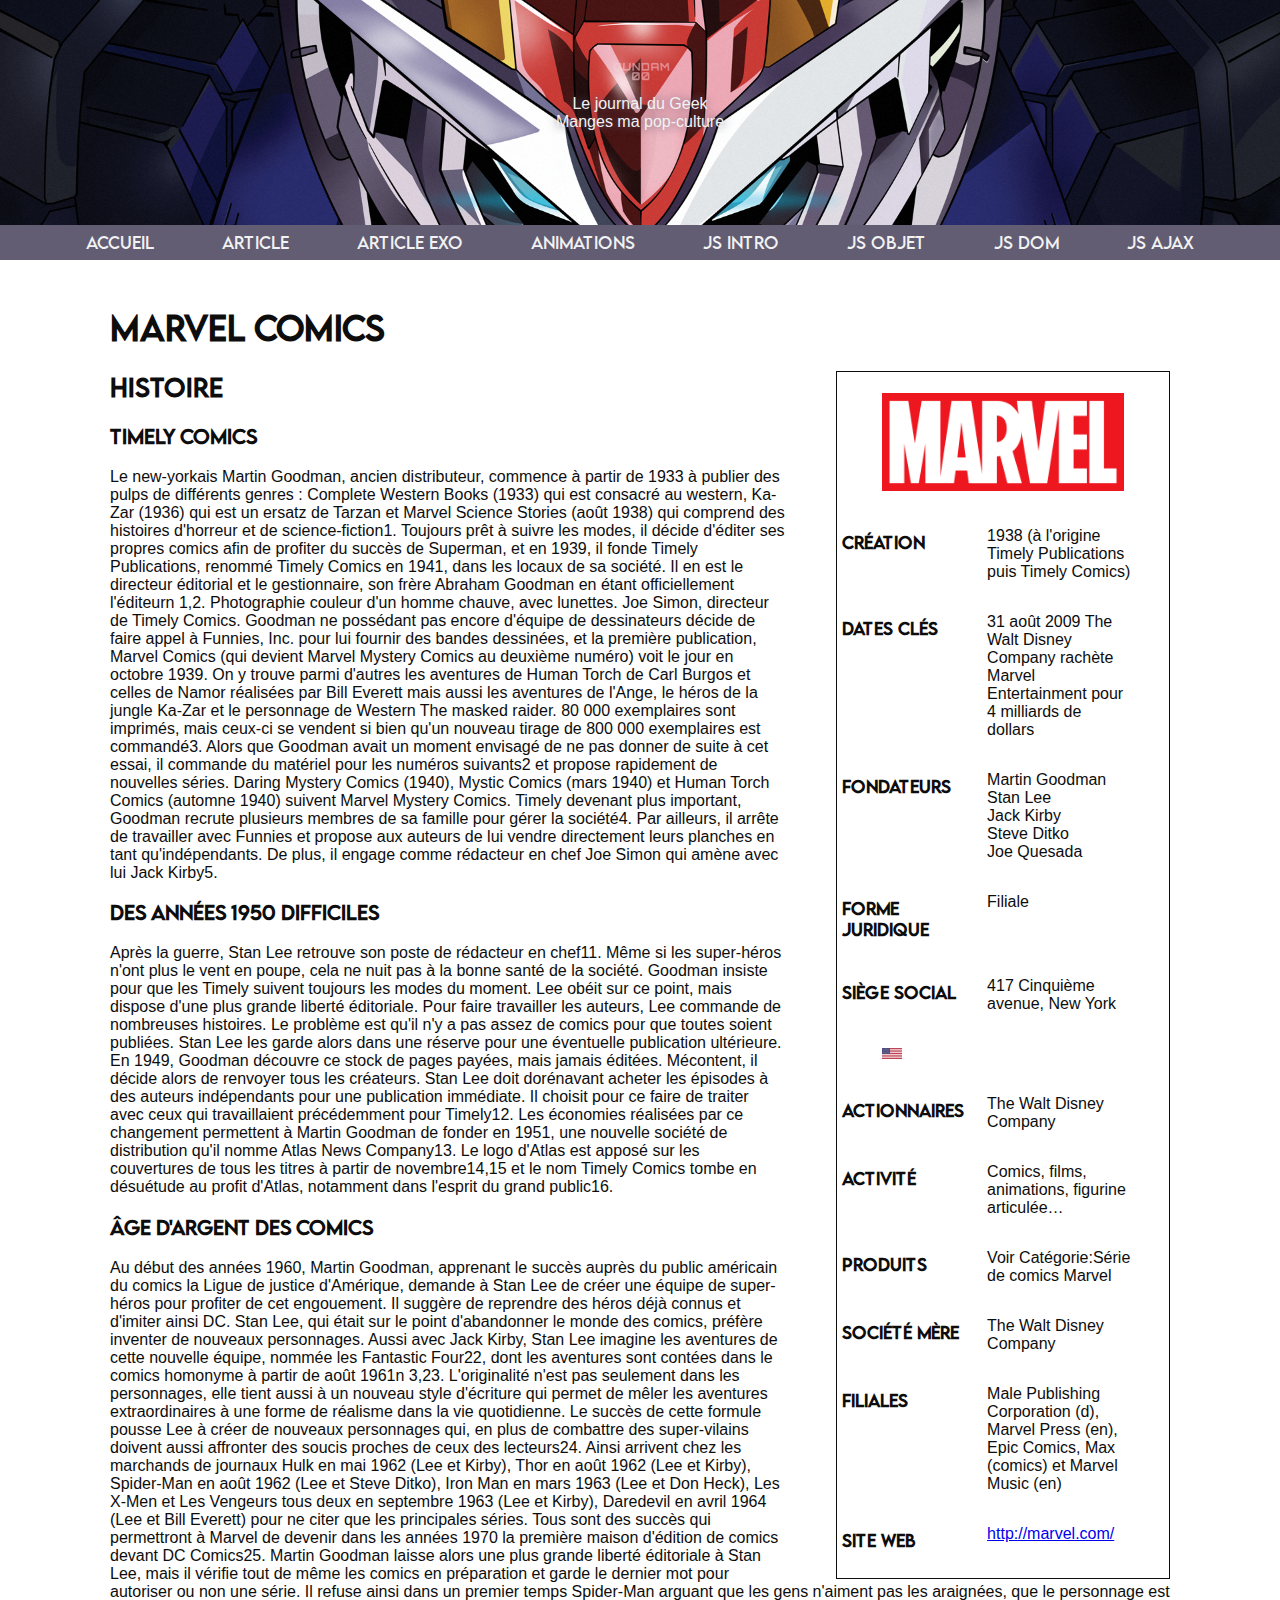
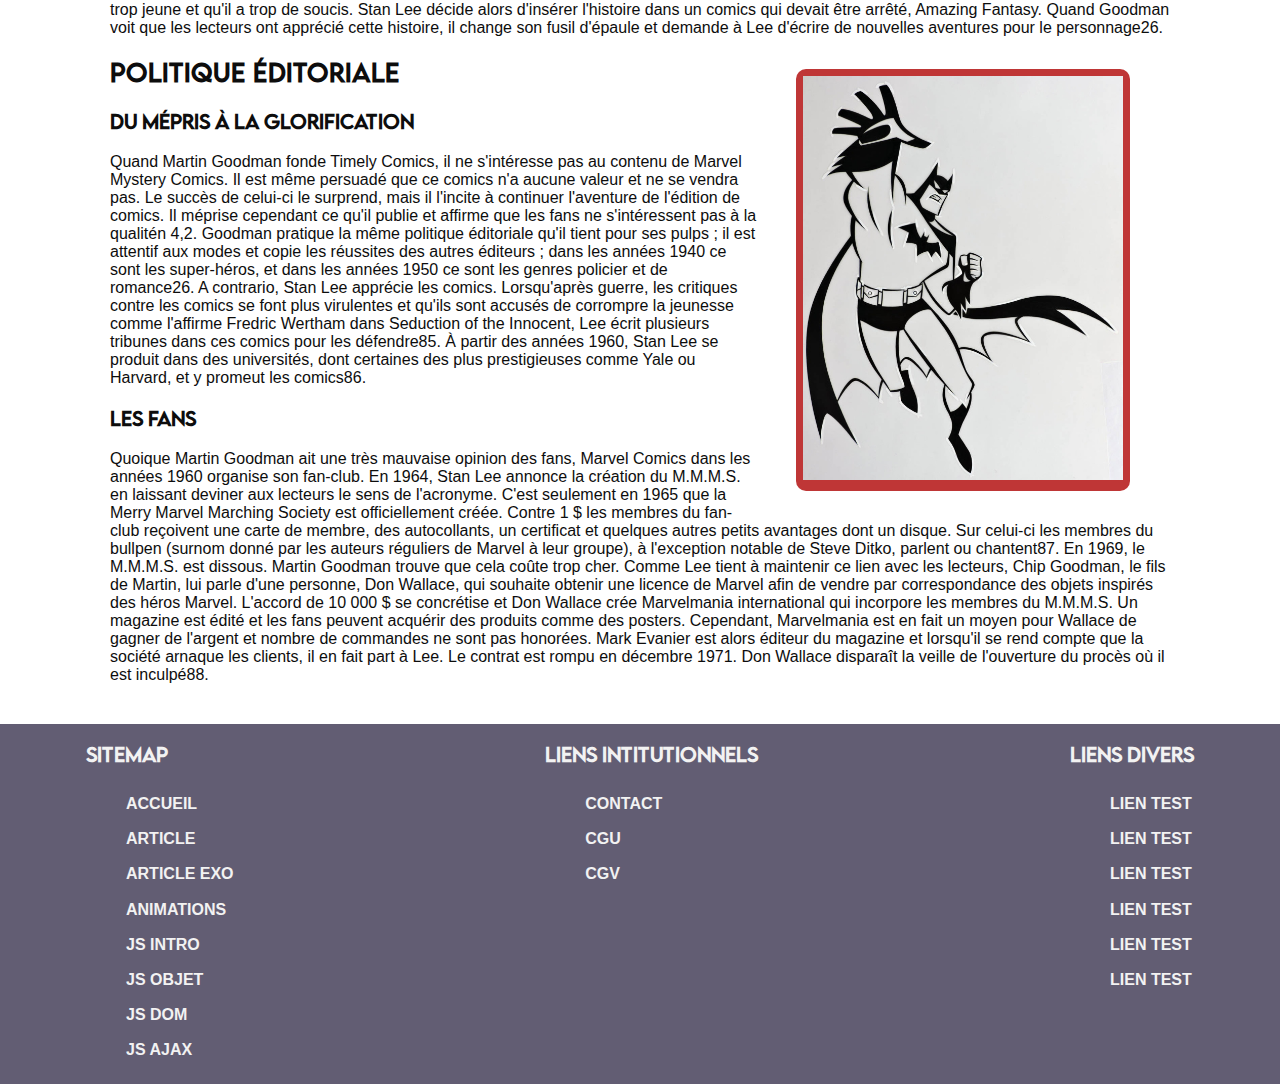
==== article-exo.html @ d9d98804 "exo article correction-proposée 2" ====
<!DOCTYPE html>
<html lang="fr">

<head>
    <meta charset="UTF-8" />
    <meta name="viewport" content="width=device-width, initial-scale=1.0" />
    <meta name="description" content="Site de la formation webmaster avancé" />
    <title>Journal du geek</title>
    <link rel="stylesheet" href="./css/style-exo.css" />
</head>

<body>
    <header>
        <div>
            <p>Le journal du Geek</p>
            <p>Manges ma pop-culture</p>
        </div>
    </header>
    <nav>
        <ul>
            <li><a href="./index.html" title="lien vers Accueil">Accueil</a></li>
            <li><a href="./article.html" title="lien vers article">Article</a></li>
            <li><a href="./article-exo.html" title="lien vers article">Article exo</a></li>
            <li><a href="./animations.html" title="lien vers animations">Animations</a></li>
            <li><a href="./javascript.html" title="lien vers js intro">JS Intro</a></li>
            <li><a href="./js-object.html" title="lien vers js objet">JS Objet</a></li>
            <li><a href="./js-dom.html" title="lien vers js dom">JS DOM</a></li>
            <li><a href="./js-ajax.html" title="lien vers js ajax">JS Ajax</a></li>
        </ul>
    </nav>
    <main>


        <article class="article">
            <header>
                <h1>Marvel Comics
                </h1>
            </header>
            <main>



                <aside class="right">
                    <figure>
                        <img src="./images/Marvel_Logo.svg.png" title="logo marvel" />
                    </figure>
                    <h4>Création</h4>
                    <p> 1938 (à l'origine Timely Publications puis Timely Comics)</p>
                    <h4>Dates clés</h4>
                    <p>31 août 2009 The Walt Disney Company rachète Marvel Entertainment pour 4 milliards de dollars</p>
                    <h4>Fondateurs</h4>
                    <p>Martin Goodman<br />Stan Lee<br /> Jack Kirby<br />Steve Ditko<br />Joe Quesada</p>
                    <h4>Forme juridique</h4>
                    <p>Filiale</p>
                    <h4>Siège social</h4>
                    <p>417 Cinquième avenue, New York
                    <figure>
                        <img src="./images/20px-Flag_of_the_United_States.svg.webp"
                            title="Drapeau des États-Unis États-Unis" />
                    </figure>
                    </p>

                    <h4>Actionnaires</h4>
                    <p>The Walt Disney Company</p>
                    <h4>Activité</h4>
                    <p>Comics, films, animations, figurine articulée…</p>
                    <h4>Produits</h4>
                    <p>Voir Catégorie:Série de comics Marvel</p>
                    <h4>Société mère</h4>
                    <p>The Walt Disney Company</p>
                    <h4>Filiales</h4>
                    <p>Male Publishing Corporation (d), Marvel Press (en), Epic Comics, Max (comics) et
                        Marvel Music (en)</p>
                    <h4>Site web</h4>
                    <p><a href="http://marvel.com/">http://marvel.com/</a></p>
                </aside>
                <h2>Histoire</h2>
                <h3>Timely Comics</h3>

                <p>
                    Le new-yorkais Martin Goodman, ancien distributeur, commence à partir de 1933 à publier des
                    pulps de différents genres : Complete Western Books (1933) qui est consacré au western, Ka-Zar
                    (1936) qui est un ersatz de Tarzan et Marvel Science Stories (août 1938) qui comprend des
                    histoires d'horreur et de science-fiction1. Toujours prêt à suivre les modes, il décide d'éditer
                    ses propres comics afin de profiter du succès de Superman, et en 1939, il fonde Timely
                    Publications, renommé Timely Comics en 1941, dans les locaux de sa société. Il en est le
                    directeur éditorial et le gestionnaire, son frère Abraham Goodman en étant officiellement
                    l'éditeurn 1,2.

                    Photographie couleur d'un homme chauve, avec lunettes.
                    Joe Simon, directeur de Timely Comics.
                    Goodman ne possédant pas encore d'équipe de dessinateurs décide de faire appel à Funnies, Inc.
                    pour lui fournir des bandes dessinées, et la première publication, Marvel Comics (qui devient
                    Marvel Mystery Comics au deuxième numéro) voit le jour en octobre 1939. On y trouve parmi
                    d'autres les aventures de Human Torch de Carl Burgos et celles de Namor réalisées par Bill
                    Everett mais aussi les aventures de l'Ange, le héros de la jungle Ka-Zar et le personnage de
                    Western The masked raider. 80 000 exemplaires sont imprimés, mais ceux-ci se vendent si bien
                    qu'un nouveau tirage de 800 000 exemplaires est commandé3. Alors que Goodman avait un moment
                    envisagé de ne pas donner de suite à cet essai, il commande du matériel pour les numéros
                    suivants2 et propose rapidement de nouvelles séries. Daring Mystery Comics (1940), Mystic Comics
                    (mars 1940) et Human Torch Comics (automne 1940) suivent Marvel Mystery Comics. Timely devenant
                    plus important, Goodman recrute plusieurs membres de sa famille pour gérer la société4. Par
                    ailleurs, il arrête de travailler avec Funnies et propose aux auteurs de lui vendre directement
                    leurs planches en tant qu'indépendants. De plus, il engage comme rédacteur en chef Joe Simon qui
                    amène avec lui Jack Kirby5.


                </p>
                <h3>
                    Des années 1950 difficiles
                </h3>
                <p>Après la guerre, Stan Lee retrouve son poste de rédacteur en chef11. Même si les super-héros
                    n'ont plus le vent en poupe, cela ne nuit pas à la bonne santé de la société. Goodman insiste
                    pour que les Timely suivent toujours les modes du moment. Lee obéit sur ce point, mais dispose
                    d'une plus grande liberté éditoriale. Pour faire travailler les auteurs, Lee commande de
                    nombreuses histoires. Le problème est qu'il n'y a pas assez de comics pour que toutes soient
                    publiées. Stan Lee les garde alors dans une réserve pour une éventuelle publication ultérieure.
                    En 1949, Goodman découvre ce stock de pages payées, mais jamais éditées. Mécontent, il décide
                    alors de renvoyer tous les créateurs. Stan Lee doit dorénavant acheter les épisodes à des
                    auteurs indépendants pour une publication immédiate. Il choisit pour ce faire de traiter avec
                    ceux qui travaillaient précédemment pour Timely12. Les économies réalisées par ce changement
                    permettent à Martin Goodman de fonder en 1951, une nouvelle société de distribution qu'il nomme
                    Atlas News Company13. Le logo d'Atlas est apposé sur les couvertures de tous les titres à partir
                    de novembre14,15 et le nom Timely Comics tombe en désuétude au profit d'Atlas, notamment dans
                    l'esprit du grand public16.</p>
                <h3>Âge d'argent des comics</h3>
                <p>Au début des années 1960, Martin Goodman, apprenant le succès auprès du public américain du
                    comics la Ligue de justice d'Amérique, demande à Stan Lee de créer une équipe de super-héros
                    pour profiter de cet engouement. Il suggère de reprendre des héros déjà connus et d'imiter ainsi
                    DC. Stan Lee, qui était sur le point d'abandonner le monde des comics, préfère inventer de
                    nouveaux personnages. Aussi avec Jack Kirby, Stan Lee imagine les aventures de cette nouvelle
                    équipe, nommée les Fantastic Four22, dont les aventures sont contées dans le comics homonyme à
                    partir de août 1961n 3,23. L'originalité n'est pas seulement dans les personnages, elle tient
                    aussi à un nouveau style d'écriture qui permet de mêler les aventures extraordinaires à une
                    forme de réalisme dans la vie quotidienne. Le succès de cette formule pousse Lee à créer de
                    nouveaux personnages qui, en plus de combattre des super-vilains doivent aussi affronter des
                    soucis proches de ceux des lecteurs24. Ainsi arrivent chez les marchands de journaux Hulk en mai
                    1962 (Lee et Kirby), Thor en août 1962 (Lee et Kirby), Spider-Man en août 1962 (Lee et Steve
                    Ditko), Iron Man en mars 1963 (Lee et Don Heck), Les X-Men et Les Vengeurs tous deux en
                    septembre 1963 (Lee et Kirby), Daredevil en avril 1964 (Lee et Bill Everett) pour ne citer que
                    les principales séries. Tous sont des succès qui permettront à Marvel de devenir dans les années
                    1970 la première maison d'édition de comics devant DC Comics25. Martin Goodman laisse alors une
                    plus grande liberté éditoriale à Stan Lee, mais il vérifie tout de même les comics en
                    préparation et garde le dernier mot pour autoriser ou non une série. Il refuse ainsi dans un
                    premier temps Spider-Man arguant que les gens n'aiment pas les araignées, que le personnage est
                    trop jeune et qu'il a trop de soucis. Stan Lee décide alors d'insérer l'histoire dans un comics
                    qui devait être arrêté, Amazing Fantasy. Quand Goodman voit que les lecteurs ont apprécié cette
                    histoire, il change son fusil d'épaule et demande à Lee d'écrire de nouvelles aventures pour le
                    personnage26.</p>
                <figure class="right illustration">
                    <img src="./images/batman-d-apres-bruce-timm-2oaz.jpg" title="image batman" />
                </figure>
                <h2>Politique éditoriale</h2>
                <h3>Du mépris à la glorification</h3>
                <p>Quand Martin Goodman fonde Timely Comics, il ne s'intéresse pas au contenu de Marvel Mystery
                    Comics. Il est même persuadé que ce comics n'a aucune valeur et ne se vendra pas. Le succès de
                    celui-ci le surprend, mais il l'incite à continuer l'aventure de l'édition de comics. Il méprise
                    cependant ce qu'il publie et affirme que les fans ne s'intéressent pas à la qualitén 4,2.
                    Goodman pratique la même politique éditoriale qu'il tient pour ses pulps ; il est attentif aux
                    modes et copie les réussites des autres éditeurs ; dans les années 1940 ce sont les super-héros,
                    et dans les années 1950 ce sont les genres policier et de romance26. A contrario, Stan Lee
                    apprécie les comics. Lorsqu'après guerre, les critiques contre les comics se font plus
                    virulentes et qu'ils sont accusés de corrompre la jeunesse comme l'affirme Fredric Wertham dans
                    Seduction of the Innocent, Lee écrit plusieurs tribunes dans ces comics pour les défendre85. À
                    partir des années 1960, Stan Lee se produit dans des universités, dont certaines des plus
                    prestigieuses comme Yale ou Harvard, et y promeut les comics86.</p>
                <h3>Les Fans</h3>
                <p>Quoique Martin Goodman ait une très mauvaise opinion des fans, Marvel Comics dans les années 1960
                    organise son fan-club. En 1964, Stan Lee annonce la création du M.M.M.S. en laissant deviner aux
                    lecteurs le sens de l'acronyme. C'est seulement en 1965 que la Merry Marvel Marching Society est
                    officiellement créée. Contre 1 $ les membres du fan-club reçoivent une carte de membre, des
                    autocollants, un certificat et quelques autres petits avantages dont un disque. Sur celui-ci les
                    membres du bullpen (surnom donné par les auteurs réguliers de Marvel à leur groupe), à
                    l'exception notable de Steve Ditko, parlent ou chantent87. En 1969, le M.M.M.S. est dissous.
                    Martin Goodman trouve que cela coûte trop cher. Comme Lee tient à maintenir ce lien avec les
                    lecteurs, Chip Goodman, le fils de Martin, lui parle d'une personne, Don Wallace, qui souhaite
                    obtenir une licence de Marvel afin de vendre par correspondance des objets inspirés des héros
                    Marvel. L'accord de 10 000 $ se concrétise et Don Wallace crée Marvelmania international qui
                    incorpore les membres du M.M.M.S. Un magazine est édité et les fans peuvent acquérir des
                    produits comme des posters. Cependant, Marvelmania est en fait un moyen pour Wallace de gagner
                    de l'argent et nombre de commandes ne sont pas honorées. Mark Evanier est alors éditeur du
                    magazine et lorsqu'il se rend compte que la société arnaque les clients, il en fait part à Lee.
                    Le contrat est rompu en décembre 1971. Don Wallace disparaît la veille de l'ouverture du procès
                    où il est inculpé88.</p>




            </main>

        </article>





    </main>
    <footer>
        <div>
            <nav>
                <h3>Sitemap</h3>
                <ul>
                    <li><a href="./index.html" title="lien vers Accueil">Accueil</a></li>
                    <li><a href="./article.html" title="lien vers article">Article</a></li>
                    <li><a href="./article-exo.html" title="lien vers article">Article exo</a></li>
                    <li><a href="./animations.html" title="lien vers animations">Animations</a></li>
                    <li><a href="./javascript.html" title="lien vers js intro">JS Intro</a></li>
                    <li><a href="./js-object.html" title="lien vers js objet">JS Objet</a></li>
                    <li><a href="./js-dom.html" title="lien vers js dom">JS DOM</a></li>
                    <li><a href="./js-ajax.html" title="lien vers js ajax">JS Ajax</a></li>
                </ul>
            </nav>
            <nav>
                <h3>Liens Intitutionnels</h3>
                <ul>
                    <li><a href="./contact.html">Contact</a></li>
                    <li><a href="#">CGU</a></li>
                    <li><a href="#">CGV</a></li>
                </ul>
            </nav>
            <nav>
                <h3>Liens divers</h3>
                <ul>
                    <li><a href="#">lien test</a></li>
                    <li><a href="#">lien test</a></li>
                    <li><a href="#">lien test</a></li>
                    <li><a href="#">lien test</a></li>
                    <li><a href="#">lien test</a></li>
                    <li><a href="#">lien test</a></li>
                </ul>
            </nav>
        </div>
    </footer>
</body>

</html>
---- css/style-exo.css ----
@import url('./LEMONMILKRegular.css');
/*
tous les imports de css dans un autre CSS sont a déclarer ABSOLUMENT en début de fichier
*/

/*
Commentaire en CSS
Sur cette feuille de style, on déclare les propriétés CSS que l'on appliquera à divers éléments de la page 
html à laquelle cette feuille est liée (link)
Le CSS (Cascading Style Sheet) ou Feuille de Style en Cascade fonctionne par héritage : 
ce qui est déclaré pour une balise, sera par défaut reçu en héritage
par les balises qu'elle contient.
<body>
    <header>
        <h1>Titre</h1>
    </header>
</body>
si je déclare la police de caractère Arial pour body, automatiquement header et h1 utiliseront aussi cette police (héritage).
Si je voulais que h1 utilise une autre police, je dois créer une règles CSS précisant la police qui serautilisée par h1
Le CSS s'applique sur les éléments HTML à l'aide de sélecteurs
on peut décrire un sélécteur à l'aide des balises impactés, ou par des classes appliquées à un élément, ou en utilisant un identifiant d'élément
On peut même combiner toutes ces manières pour être très précis dans les éléments qui seront impactés par les déclarations CSS
une classe est préfixée d'un point
.rouge-gras => la classe qui s'appelle "rouge-gras" dans l'élément l'attribut utilisé class="rouge-gras"
On peut aussi sélectionner un élément par son identifiant (attribut id)
un ID, quant il est appelé en sélecteur CSS, est préfixé d'un #
#navigation-principale => l'élément de la page qui possède id="navigation-principale"
Au niveau de la sélection par balise, il existe une sorte de décriture qui différencie les descendants directs d'éléments aux descendant plus ou moins directs d'un élément
body > nav => les éléments html <nav> enfant directs (fils ou fille) de l'élément body
<body>
    <nav>
        <!-- cet élément est impacté => fils direct de body -->
    </nav>
    <main>
        <nav>
            <!-- cet élément n'est pas impacté  => petit fils de body-->
        </nav>
    </main>
</body>
body nav => les éléments html <nav> enfant directs ou indirects (fils ou fille, petit fils, arrière ) de l'élément body
<body>
    <nav>
        <!-- cet élément est impacté => fils direct de body -->
    </nav>
    <main>
        <nav>
            <!-- cet élément n'est pas impacté  => petit fils de body-->
        </nav>
    </main>
</body>
*/


/*
dimension les plus vues en web :
px      =>  Pixel
em      =>  cadratin : unité de mesure en print sur les presses
le cadratin se calcul par rapport à son parent
rem     =>  cadratin racine : se calcul par rapport à la taille racine de police
%       =>  pourcentage, se calcule par rapport à l'élément qui le contient
vw & vh =>  viewport width & viewport height : correspond à la taille 
d'affichage de la page en largeur et en hauteur
si affichage en largeur 768px alors 20vw = 153.6 px
si 2em = 32 px, 1em = 16px
*/

/* Déclarations générales */
:root {
    --rouge-gundam: #BF3636;
    --orange-gundam: #D99E30;
    --blanc-gundam: #F2F2F2;
    --noir-gundam: #0D0D0D;
    --gris-gundam: #625D73;
    font-size: 1rem;
    font-family: Arial, Helvetica, sans-serif;
    --general-font-color: var(--noir-gundam);
    color: var(--general-font-color);
    --header-bg-color: var(--gris-gundam);
    --header-font-color: var(--blanc-gundam);
    --heading-font: 'LEMONMILK';
    --header-text-shadow: var(--noir-gundam);
    --nav-bg-color: var(--gris-gundam);
    --nav-bg-color-hover: var(--rouge-gundam);
    --nav-link-color: var(--blanc-gundam);
    --nav-link-color-hover: var(--blanc-gundam);
    --nav-ul-line-height: 2.2rem;
    /* largeur de goutière */
    --x-gutter: 0.5rem;
    --y-gutter: 0.5rem;
    /* largeur de colonnes */
    --col-1-1: calc( 100% - 2 * var(--x-gutter)  );
    --col-1-2: calc(  50% - 2 * var(--x-gutter)  );
    --col-1-3: calc(  33% - 2 * var(--x-gutter)  );
    --col-2-3: calc(  66% - 2 * var(--x-gutter)  );
    --col-1-4: calc(  25% - 2 * var(--x-gutter)  );
    --col-3-4: calc(  75% - 2 * var(--x-gutter)  );
    /* éléments enfants directs de section : elt-sct */
    --elt-sct-border-color: var(--gris-gundam);
    --elt-sct-border-width: 2px;
    --elt-sct-border-radius: 5px;
}

/* 
Force le calcul des dimensions des "boîtes" ou éléments de la page (box-sizing)
par rapport à l'extérieur des bordures (border-box) et non par rapport au contenu (content-box) */
*,
*::before,
*::after {
  box-sizing: border-box;
}

img {
  max-width: 100%;
}

h1,
h2,
h3,
h4,
h5,
h6{
    font-family: var(--heading-font);
}

figure {
   
}

/* exemple de lettrine */
/*
p::first-letter{
    font-size: 2rem;
    font-family : 'Times New Roman', Times, serif;
    overflow:hidden;
    width:75px;
    height:75px;
    float:left;
    margin:0px 5px 1px 0;
    background-image: url('../images/y-so-serious-white.png');
}
*/

/* classes, pseudo classes et selecteurs id */

.deuxEm{
    font-size: 2em;
}

.deuxRem{
    font-size: 2rem;
}

.right {
    float: right;
}

.left {
    float: left;
}
.illustration {
   width: var(--col-1-3);
    background-color: var(--rouge-gundam);
   border: 2px solid transparent;
   border-radius: 10px;
   padding: 5px;
  
}
/* sélecteurs selon la structure */

body{
    margin: 0;
}

body > header{
    background-color: var(--header-bg-color);
    color: var(--header-font-color);
    display: flex;
    height: 25vh;
    justify-content: center;
    align-items: center;
    flex-wrap: wrap;
    background-image: url('../images/gundam-01-header.png');
    background-repeat: no-repeat;
    background-size: cover;
    background-position: center center;
}

body > header.homepage{
    height: calc( 100vh - var(--nav-ul-line-height) ) ;
}

body > header > div > *{
    text-shadow: 0 0 10px var(--header-bg-color) ;
    width: 100%;
    text-align: center;
    margin: 0;
}

body > nav{
    background-color: var(--nav-bg-color);
}

body > nav ul{
    margin: 0 auto;
    list-style-type: none;
    padding: 0;
    line-height: var(--nav-ul-line-height);
    width: 100%;
}

body > nav a{
    display: block;
    padding-left: 1rem;
}

body > nav a,
body > nav a:visited{
    font-family: var(--heading-font);
    text-decoration: none;
    color: var(--nav-link-color);
}

body > nav a:hover,
body > nav a:focus{
    background-color: var(--nav-bg-color-hover);
}

body > main, 
body > footer > *{
    width: 100%;
    padding-left: 1rem;
    padding-right: 1rem;
    margin-left: auto;
    margin-right: auto;
}

body > footer{
    background-color: var(--header-bg-color);
    color: var(--header-font-color);
}

body > footer ul{
    list-style-type: none;
    line-height: var(--nav-ul-line-height);
}

body > footer ul a, 
body > footer ul a:visited{
    text-decoration: none;
    text-transform: uppercase;
    font-weight: bold;
    color: var(--nav-link-color);
}

body > footer ul a:hover,
body > footer ul a:focus{
    color: var(--orange-gundam);
}

body > main > section > *{
    border-width: var(--elt-sct-border-width);
    border-style: solid;
    border-color: var(--elt-sct-border-color);
    border-radius: var(--elt-sct-border-radius);
}


article.article{
    width: var(--col-1-1);
   margin: var(--y-gutter) var(--x-gutter);
    padding: 1rem;
    
}

body > main article.article >  main > aside {

    border: #0D0D0D solid 1px;
    margin-left: 50px;
    padding: 5px;

}




/* css adaptatif */
/* usage de media queries */
/*
les media queries permettent selon des valeurs de surrcharger du CSS existant ou d'ajouter des propriétés CSS
aux éléments
*/

@media screen and (min-width: 576px){
    
    .homepage h1{
        font-size: 3rem;
    }
    
    /* dans un élément header avec la classe homepage, si un h2 fait partie de la descendance, j'applique */
    body > header.homepage h2{
        font-size: 2rem;
    }

    body > main,
    body > nav ul, 
    body > footer > *{
        max-width: 540px;
    }

    body > footer > *{
        display: flex;
        flex-wrap: wrap;
        justify-content: space-between;
    }
}

@media screen and (min-width: 768px){
    .homepage h1{
        font-size: 3.5rem;
    }
    
    body > header.homepage h2{
        font-size: 2.5rem;
    }

    body > main,
    body > nav ul, 
    body > footer > *{
        max-width: 720px;
    }

    body > nav ul{
        display: flex;
        flex-wrap: wrap;
        justify-content: space-between;
    }

    body > nav a{
        padding-right: 1rem;
    }
}

@media screen and (min-width: 992px){
    .homepage h1{
        font-size: 4rem;
    }
    
    body > header.homepage h2{
        font-size: 3rem;
    }

    body > main,
    body > nav ul, 
    body > footer > *{
        max-width: 960px;
    }

    body > main > section{
        display: flex;
        flex-wrap: wrap;
        justify-content: space-between;
    }
    
    body > main > section > *{
        width: var(--col-1-2);
        margin: var(--y-gutter) var(--x-gutter);
    }
    body > main article.article >  main > aside {
        width: var(--col-1-3);
        display: flex;
        flex-wrap: wrap;

    }
    
    body > main article.article >  main > aside H4 {
    padding-top: 0;  
    
    width: var(--col-1-2);
    }
    
    body > main article.article >  main > aside p {
    
    width: var(--col-1-2);
    
    }
}

@media screen and (min-width: 1200px){
    .homepage h1{
        font-size: 4.5rem;
    }
    
    body > header.homepage h2{
        font-size: 3.5rem;
    }

    body > main,
    body > nav ul, 
    body > footer > *{
        max-width: 1140px;
    }

    body > main > section > *{
        width: var(--col-1-3);
        margin: var(--y-gutter) var(--x-gutter);
    }
}

@media screen and (min-width: 1400px){
    .homepage h1{
        font-size: 5rem;
    }
    
    body > header.homepage h2{
        font-size: 4rem;
    }

    body > main,
    body > nav ul, 
    body > footer > *{
        max-width: 1320px;
    }
}

@media screen and (min-width: 1600px){
    .homepage h1{
        font-size: 5.5rem;
    }
    
    body > header.homepage h2{
        font-size: 4.5rem;
    }

    body > main,
    body > nav ul, 
    body > footer > *{
        max-width: 1500px;
    }
}

/* css pour l'impression des pages */
/* usage de media queries */
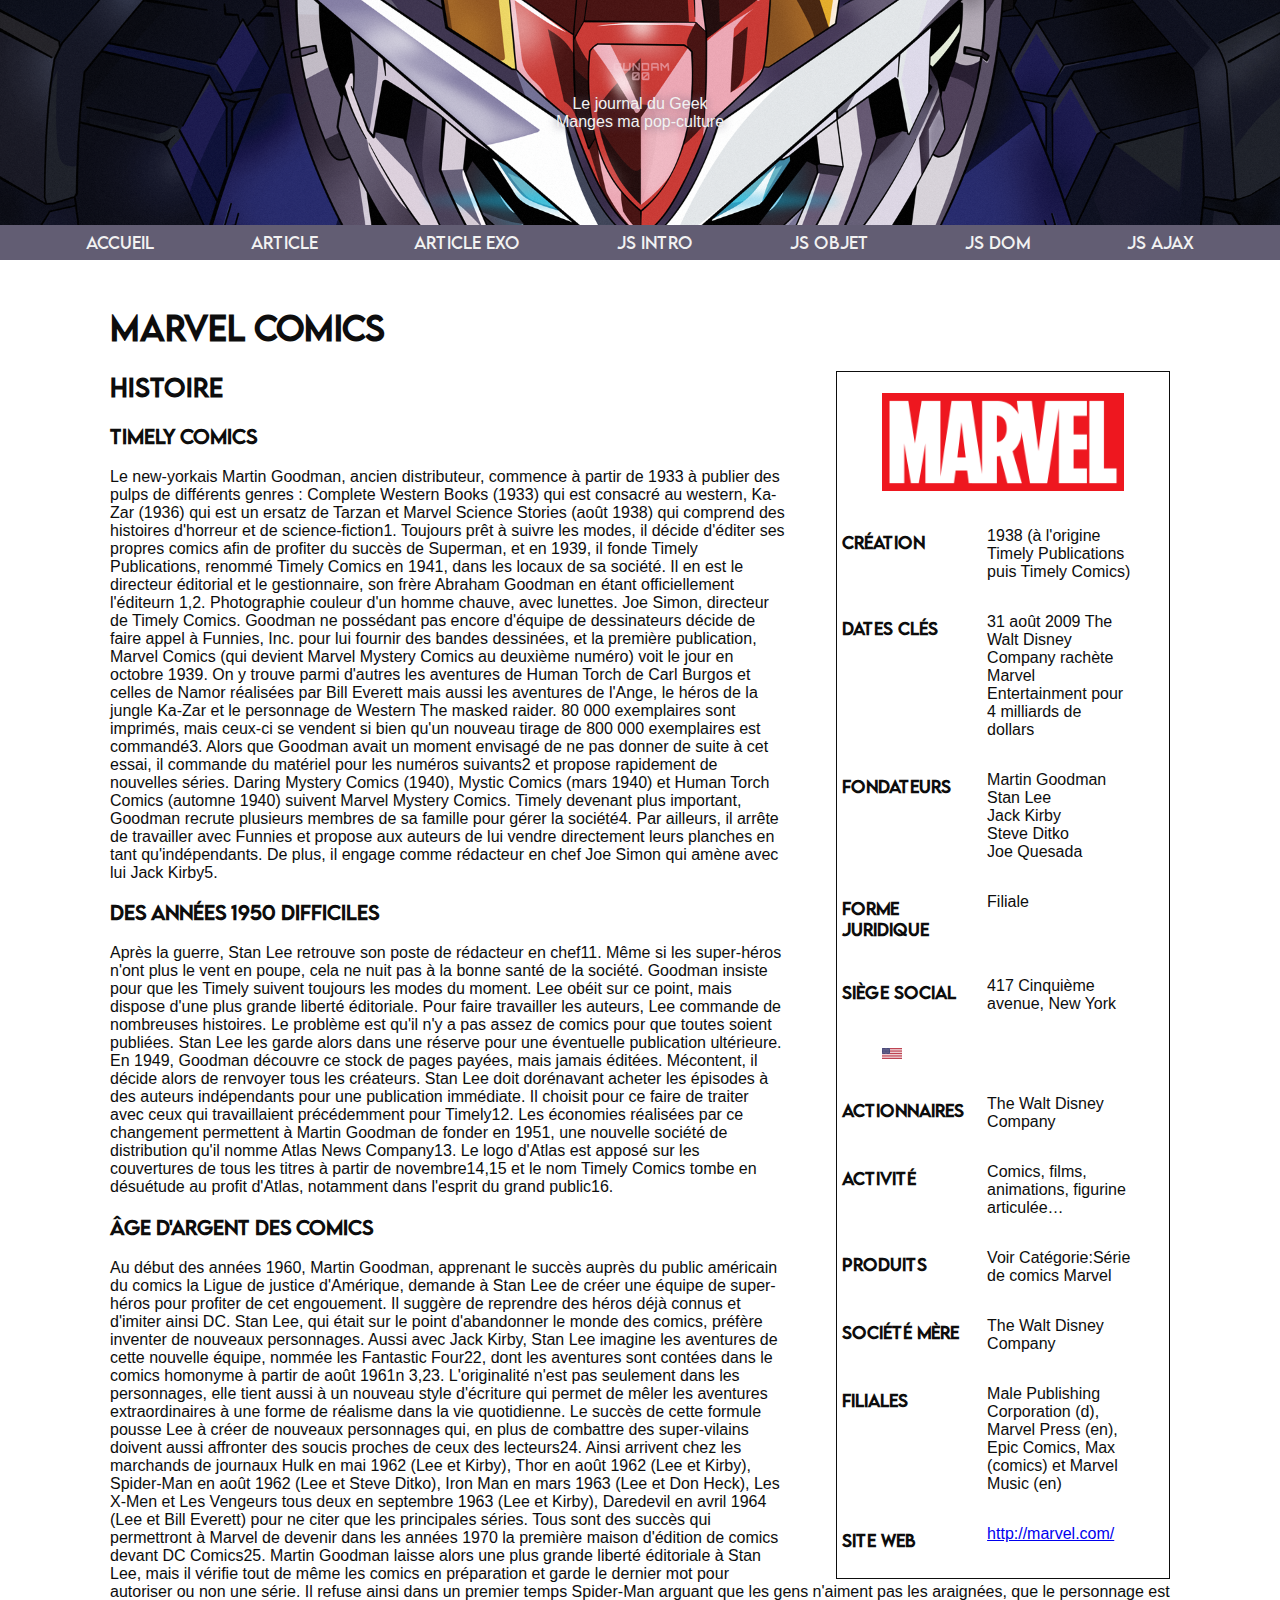
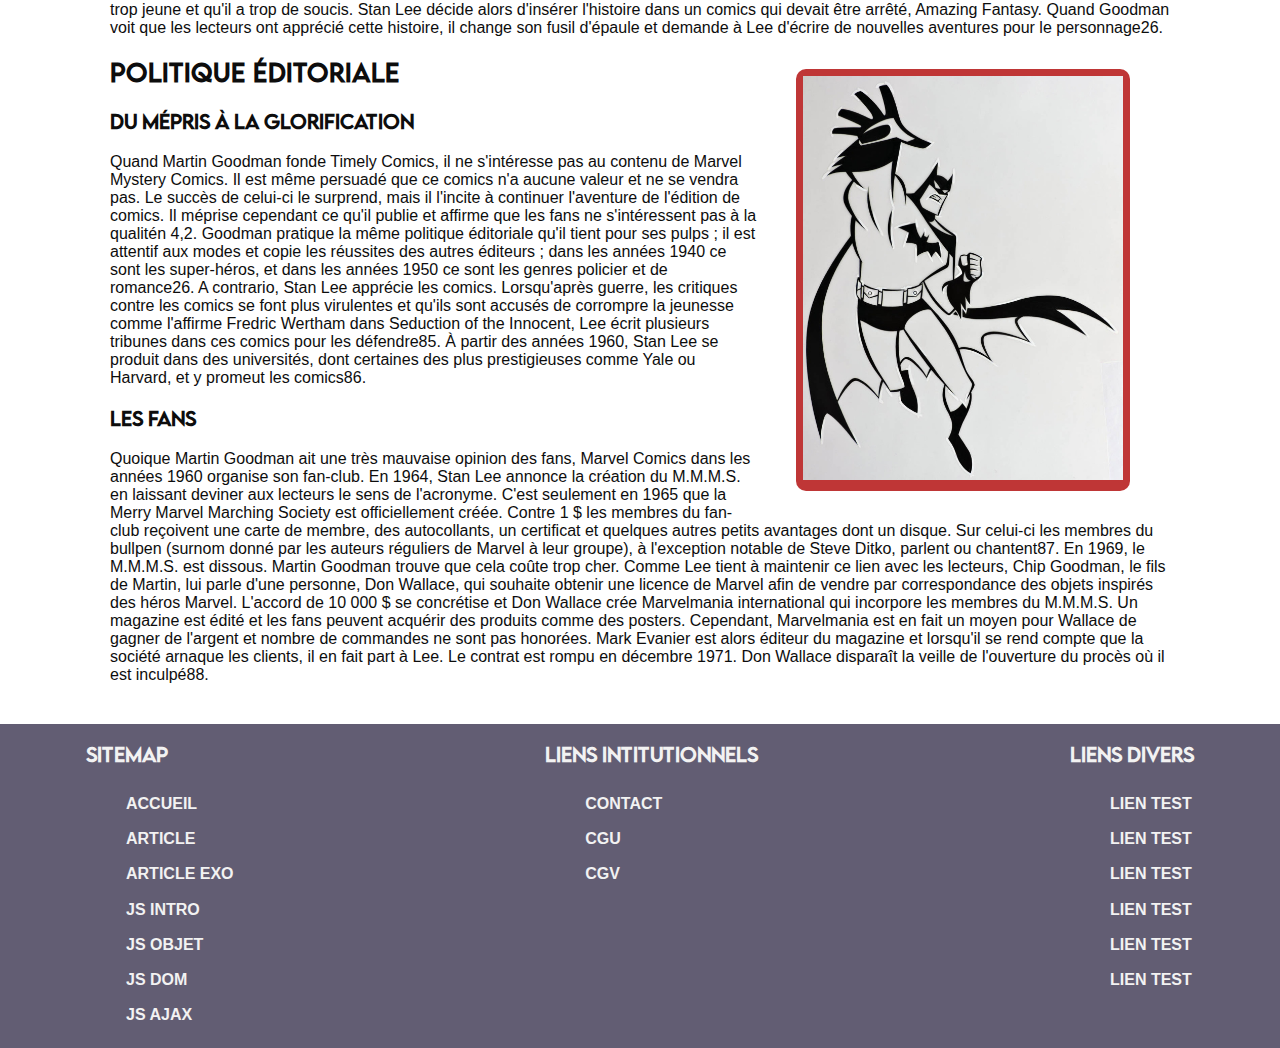
==== commit 60b969f5: "intro js pt 1" ====
--- a/article-exo.html
+++ b/article-exo.html
@@ -21,7 +21,6 @@
             <li><a href="./index.html" title="lien vers Accueil">Accueil</a></li>
             <li><a href="./article.html" title="lien vers article">Article</a></li>
             <li><a href="./article-exo.html" title="lien vers article">Article exo</a></li>
-            <li><a href="./animations.html" title="lien vers animations">Animations</a></li>
             <li><a href="./javascript.html" title="lien vers js intro">JS Intro</a></li>
             <li><a href="./js-object.html" title="lien vers js objet">JS Objet</a></li>
             <li><a href="./js-dom.html" title="lien vers js dom">JS DOM</a></li>
@@ -203,7 +202,6 @@
                     <li><a href="./index.html" title="lien vers Accueil">Accueil</a></li>
                     <li><a href="./article.html" title="lien vers article">Article</a></li>
                     <li><a href="./article-exo.html" title="lien vers article">Article exo</a></li>
-                    <li><a href="./animations.html" title="lien vers animations">Animations</a></li>
                     <li><a href="./javascript.html" title="lien vers js intro">JS Intro</a></li>
                     <li><a href="./js-object.html" title="lien vers js objet">JS Objet</a></li>
                     <li><a href="./js-dom.html" title="lien vers js dom">JS DOM</a></li>
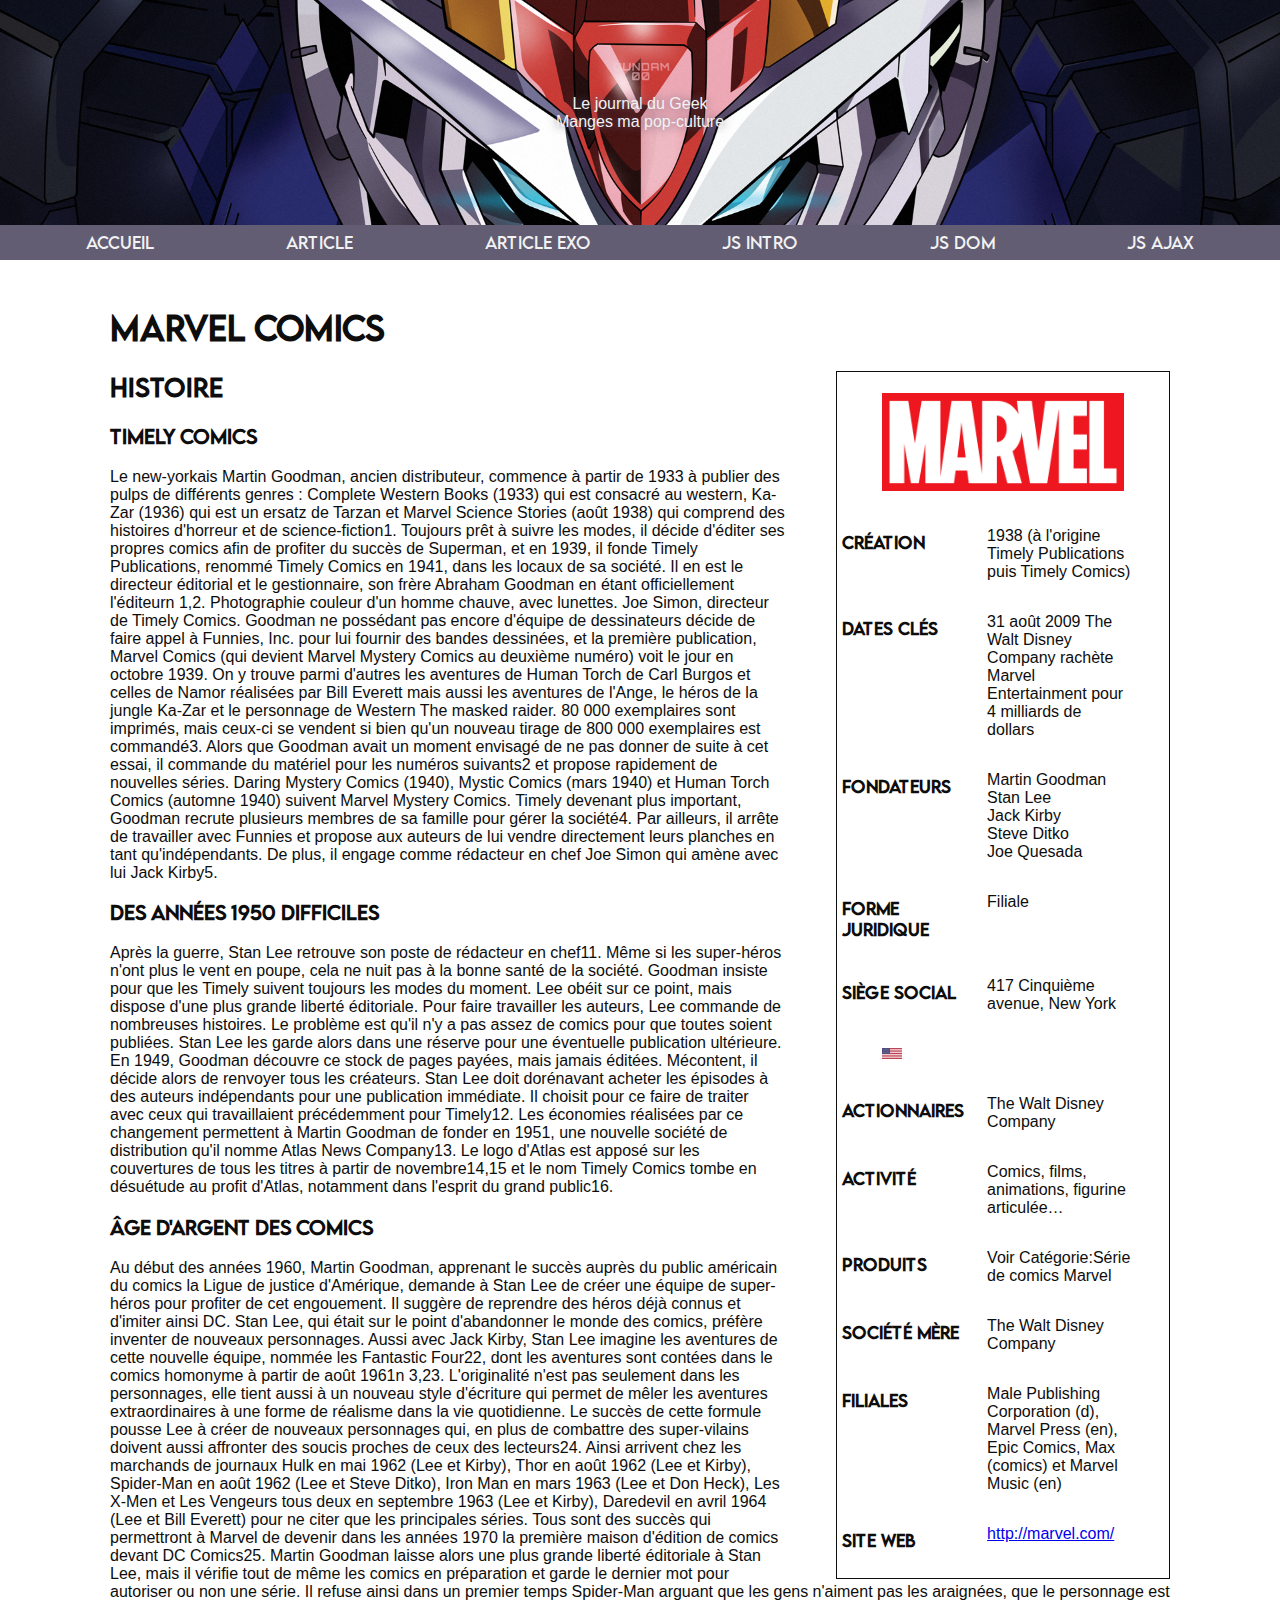
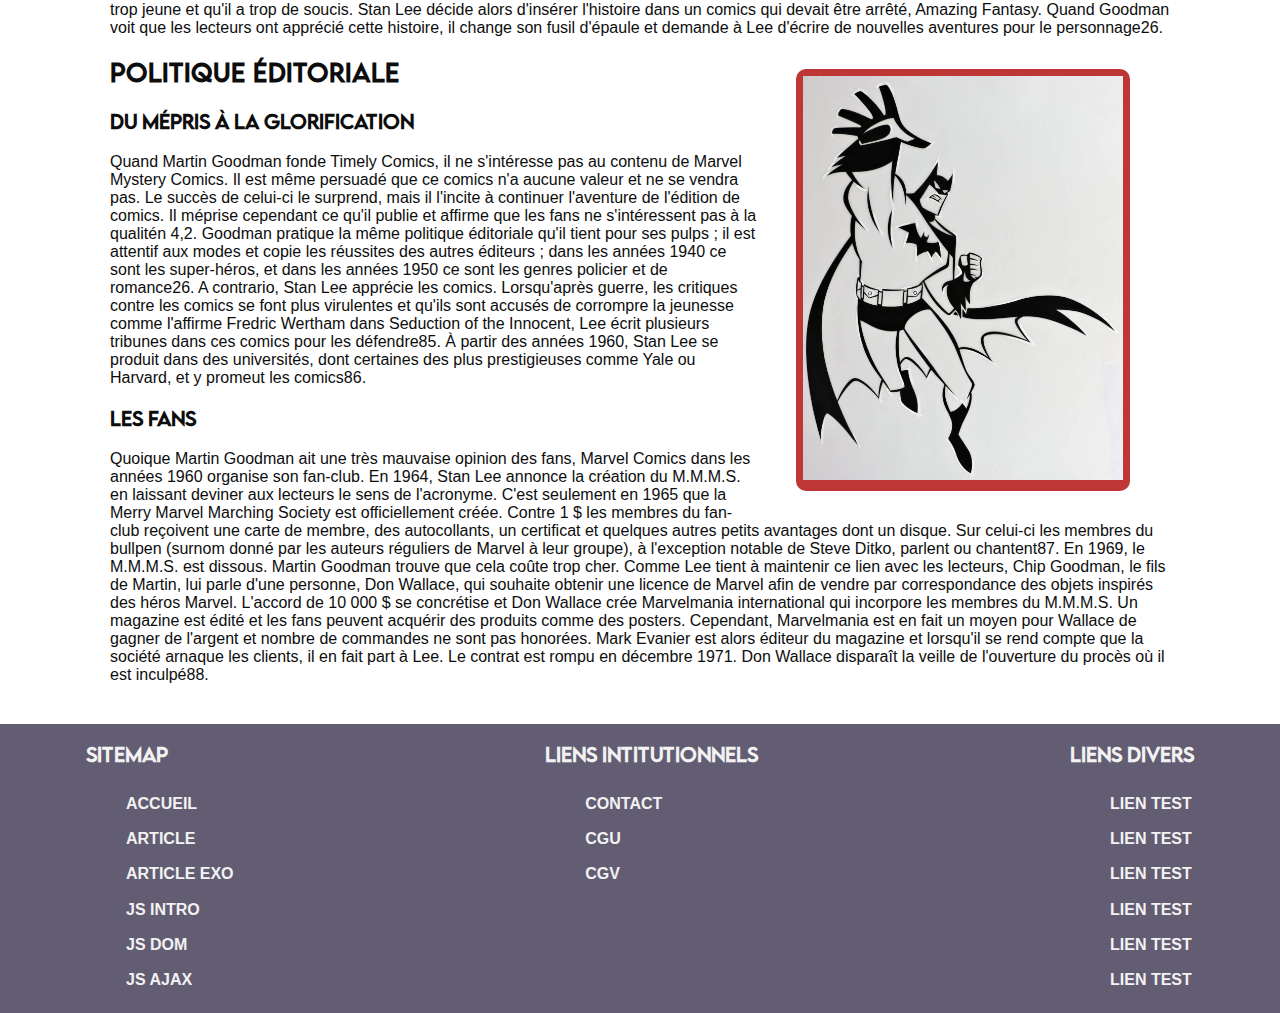
==== commit e1d3366c: "js dom" ====
--- a/article-exo.html
+++ b/article-exo.html
@@ -22,7 +22,7 @@
             <li><a href="./article.html" title="lien vers article">Article</a></li>
             <li><a href="./article-exo.html" title="lien vers article">Article exo</a></li>
             <li><a href="./javascript.html" title="lien vers js intro">JS Intro</a></li>
-            <li><a href="./js-object.html" title="lien vers js objet">JS Objet</a></li>
+            
             <li><a href="./js-dom.html" title="lien vers js dom">JS DOM</a></li>
             <li><a href="./js-ajax.html" title="lien vers js ajax">JS Ajax</a></li>
         </ul>
@@ -203,7 +203,7 @@
                     <li><a href="./article.html" title="lien vers article">Article</a></li>
                     <li><a href="./article-exo.html" title="lien vers article">Article exo</a></li>
                     <li><a href="./javascript.html" title="lien vers js intro">JS Intro</a></li>
-                    <li><a href="./js-object.html" title="lien vers js objet">JS Objet</a></li>
+                    
                     <li><a href="./js-dom.html" title="lien vers js dom">JS DOM</a></li>
                     <li><a href="./js-ajax.html" title="lien vers js ajax">JS Ajax</a></li>
                 </ul>
